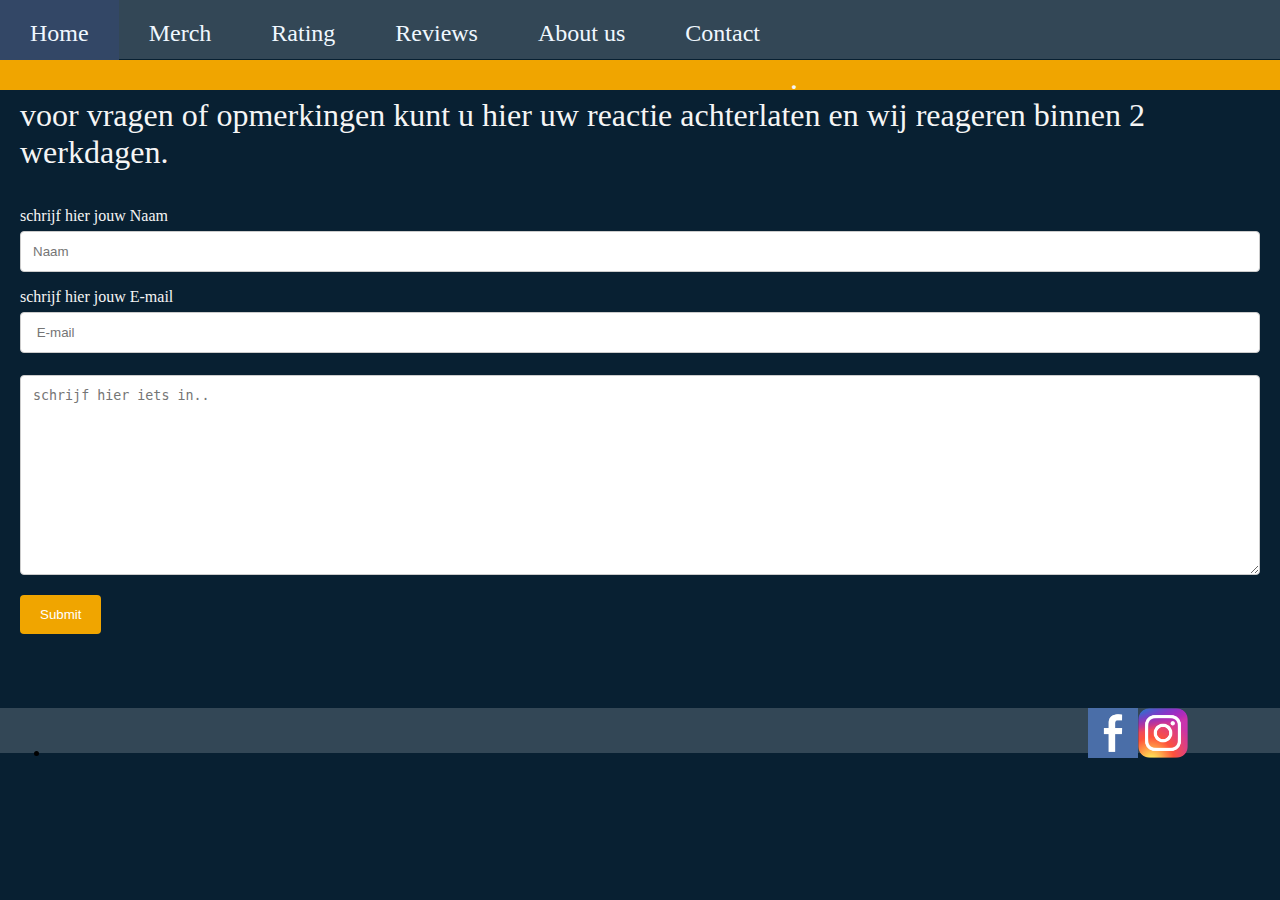
==== contact.html @ ae0aef1f "Update contact.html" ====
<!DOCTYPE html>
<html lang="en">

<head>
    <meta charset="UTF-8">
    <meta http-equiv="X-UA-Compatible" content="IE=edge">
    <meta name="viewport" content="width=device-width, initial-scale=1.0">
    <title>Contact</title>
</head>
<link rel="stylesheet" href="css/contact.css">

<body>
    <header>
        <ul>
            <li><a class="navsizemain" href="index.html">Home</a></li>
            <li><a class="navsizemain" href="merch.html">Merch</a></li>
            <li><a class="navsizemain" href="rating.html">Rating</a></li>
            <li><a class="navsizemain" href="review.html">Reviews</a></li>
            <li><a class="navsizemain" href="over ons.html">About us</a></li>
            <li><a class="navsizemain" href="contact.html">Contact</a></li>
        </ul>
        <article class="winkelwagen">

        </article>
        <article class="balk1">
            <p> .</p>
        </article>
    </header>


    <article class="rating">
        <br>
        <p>voor vragen of opmerkingen kunt u hier uw reactie achterlaten en wij reageren binnen 2 werkdagen.</p>
        <br>
        <br>
        <form action="contact.php"  method="post">
          <label for="name">schrijf hier jouw Naam</label>
          <input type="text" id="name" placeholder="Naam">
      
          <label for="mail">schrijf hier jouw E-mail</label>
          <input type="text" id="mail" name="E-mail" placeholder=" E-mail">
      
          <label for="onderwerp"></label>
          <textarea id="text" name="subject" placeholder="schrijf hier iets in.." style="height:200px"></textarea>
      
          <input type="submit" value="Submit">
        </form>
    </article>
    <br>
    <br>
    <br>
    <footer>
        <li><img src="images/Facebook logo.png" width="50px"  alt="facebook logo"  /></li>
        <li><img src="images/Instagram-logo.png" width="50px" alt="instagram logo"  /></li>
    </footer>
</body>

</html>
---- css/contact.css ----
* {
    margin: auto;
    padding: 0;
}

header {
    background-color: #334756;
    height: 4.6vw;
}
body {
    background-color: #082032;
}
.balk1 {
    background-color: #f0a500;
    position: relative;
    top: 60px;
    color: #f0a500;
    height: 30px;
}
li {
    float: left;
}
li a:hover:not(.active) {
    background-color: #334766;
  }
  .active {
    background-color:#334766 ;
  }

ul {
    list-style: none;
    position: relative;
    top: 20px;
    }
a {
    text-decoration: none;
    color: aliceblue;
    font-size: x-large;
    padding: 30px;
}
a:hover {
    background-color: #334766;
    padding-top: 30px;
	padding-bottom: 30px;
    padding-left: 30px;
    padding-right: 30px;
    width: 80px;
}
.winkelwagen {
    position: relative;
    left: 49vw;
    top: 30px;
}
.tekst1{
    color: whitesmoke;
}
label{
    color: whitesmoke;
}
input[type=text], select, textarea {
    width: 100%;
    padding: 12px;
    border: 1px solid #ccc;
    border-radius: 4px;
    box-sizing: border-box;
    margin-top: 6px;
    margin-bottom: 16px;
    resize: vertical;
  }
  
  input[type=submit] {
    background-color: #f0a500;
    color: white;
    padding: 12px 20px;
    border: none;
    border-radius: 4px;
    cursor: pointer;
  }
  
  input[type=submit]:hover {
    background-color: #92680f;
  }
  
  .rating {
    border-radius: 5px;
    padding: 20px;
  }
  p{
      color: whitesmoke;
      font-size:2rem;
  }
  footer img {
    position: relative;
    left: 85vw;
  }
  footer{
    background-color: #334756;
    height: 3.5vw;
  }
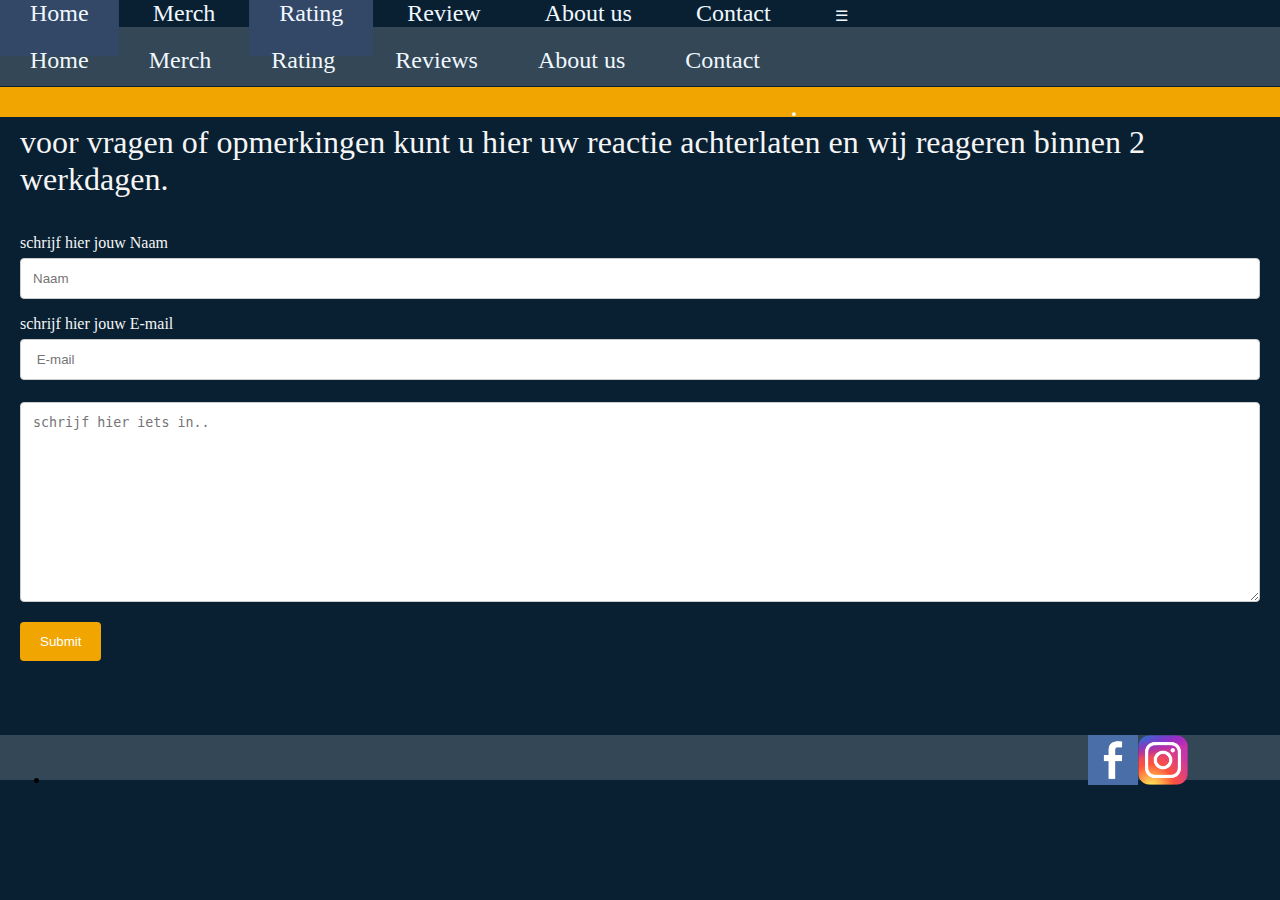
==== commit 9cc71e0a: "." ====
--- a/contact.html
+++ b/contact.html
@@ -8,6 +8,15 @@
     <title>Contact</title>
 </head>
 <link rel="stylesheet" href="css/contact.css">
+<div class="topnav" id="myTopnav">
+    <a href="index.html">Home</a>
+    <a href="merch.html">Merch</a>
+    <a href="rating.html" class="active">Rating</a>
+    <a href="review.html">Review</a>
+    <a href="over%20ons.html">About us</a>
+    <a href="contact.html">Contact</a>
+    <a href="javascript:void(0);" style="font-size:15px;" class="icon" onclick="dropDown()">&#9776;</a>
+</div>
 
 <body>
     <header>
@@ -17,7 +26,7 @@
             <li><a class="navsizemain" href="rating.html">Rating</a></li>
             <li><a class="navsizemain" href="review.html">Reviews</a></li>
             <li><a class="navsizemain" href="over ons.html">About us</a></li>
-            <li><a class="navsizemain" href="contact.html">Contact</a></li>
+            <li><a class="navsizemain" href="contact.php">Contact</a></li>
         </ul>
         <article class="winkelwagen">
 
@@ -53,6 +62,16 @@
         <li><img src="images/Facebook logo.png" width="50px"  alt="facebook logo"  /></li>
         <li><img src="images/Instagram-logo.png" width="50px" alt="instagram logo"  /></li>
     </footer>
+
 </body>
-
+<script>
+    function dropDown() {
+        var x = document.getElementById("myTopnav");
+        if (x.className === "topnav") {
+            x.className += " responsive";
+        } else {
+            x.className = "topnav";
+        }
+    }
+</script>
 </html>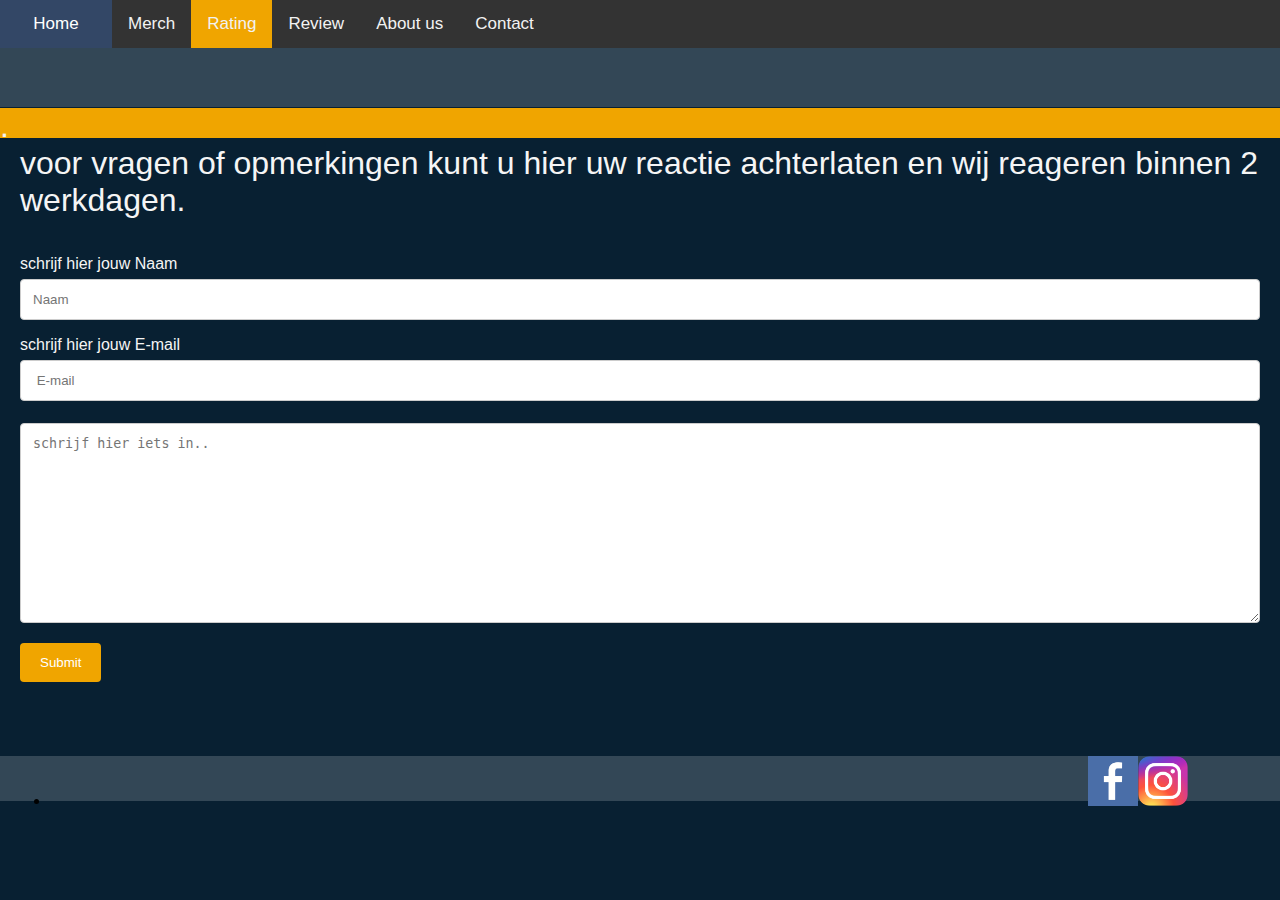
==== commit bcbf78fa: "." ====
--- a/contact.html
+++ b/contact.html
@@ -20,17 +20,6 @@
 
 <body>
     <header>
-        <ul>
-            <li><a class="navsizemain" href="index.html">Home</a></li>
-            <li><a class="navsizemain" href="merch.html">Merch</a></li>
-            <li><a class="navsizemain" href="rating.html">Rating</a></li>
-            <li><a class="navsizemain" href="review.html">Reviews</a></li>
-            <li><a class="navsizemain" href="over ons.html">About us</a></li>
-            <li><a class="navsizemain" href="contact.php">Contact</a></li>
-        </ul>
-        <article class="winkelwagen">
-
-        </article>
         <article class="balk1">
             <p> .</p>
         </article>
--- a/css/contact.css
+++ b/css/contact.css
@@ -93,7 +93,111 @@
     position: relative;
     left: 85vw;
   }
+  
   footer{
     background-color: #334756;
     height: 3.5vw;
-  }+  }
+   /* navbar responsive */
+
+ body {margin:0;font-family:Arial}
+
+ .topnav {
+     overflow: hidden;
+     background-color: #333;
+ }
+
+ .topnav a {
+     float: left;
+     display: block;
+     color: #f2f2f2;
+     text-align: center;
+     padding: 14px 16px;
+     text-decoration: none;
+     font-size: 17px;
+ }
+
+ .active {
+     background-color: #f0a500;
+     color: white;
+ }
+
+ .topnav .icon {
+     display: none;
+ }
+
+ .dropdown {
+     float: left;
+     overflow: hidden;
+ }
+
+ .dropdown .dropbtn {
+     font-size: 17px;
+     border: none;
+     outline: none;
+     color: white;
+     padding: 14px 16px;
+     background-color: inherit;
+     font-family: inherit;
+     margin: 0;
+ }
+
+ .dropdown-content {
+     display: none;
+     position: absolute;
+     background-color: #f9f9f9;
+     min-width: 160px;
+     box-shadow: 0px 8px 16px 0px rgba(0,0,0,0.2);
+     z-index: 1;
+ }
+
+ .dropdown-content a {
+     float: none;
+     color: black;
+     padding: 12px 16px;
+     text-decoration: none;
+     display: block;
+     text-align: left;
+ }
+ .topnav a:hover, .dropdown:hover .dropbtn {
+     background-color: #334766;
+     color: white;
+ }
+ .dropdown-content a:hover {
+     background-color: #334766;
+     color: black;
+ }
+ .dropdown:hover .dropdown-content {
+     display: block;
+ }
+
+ @media screen and (max-width: 620px) {
+     .topnav a:not(:first-child), .dropdown .dropbtn {
+         display: none;
+     }
+     .topnav a.icon {
+         float: right;
+         display: block;
+     }
+ }
+
+ @media screen and (max-width: 620px) {
+     .topnav.responsive {position: relative;}
+     .topnav.responsive .icon {
+         position: absolute;
+         right: 0;
+         top: 0;
+     }
+     .topnav.responsive a {
+         float: none;
+         display: block;
+         text-align: left;
+     }
+     .topnav.responsive .dropdown {float: none;}
+     .topnav.responsive .dropdown-content {position: relative;}
+     .topnav.responsive .dropdown .dropbtn {
+         display: block;
+         width: 100%;
+         text-align: left;
+     }
+ }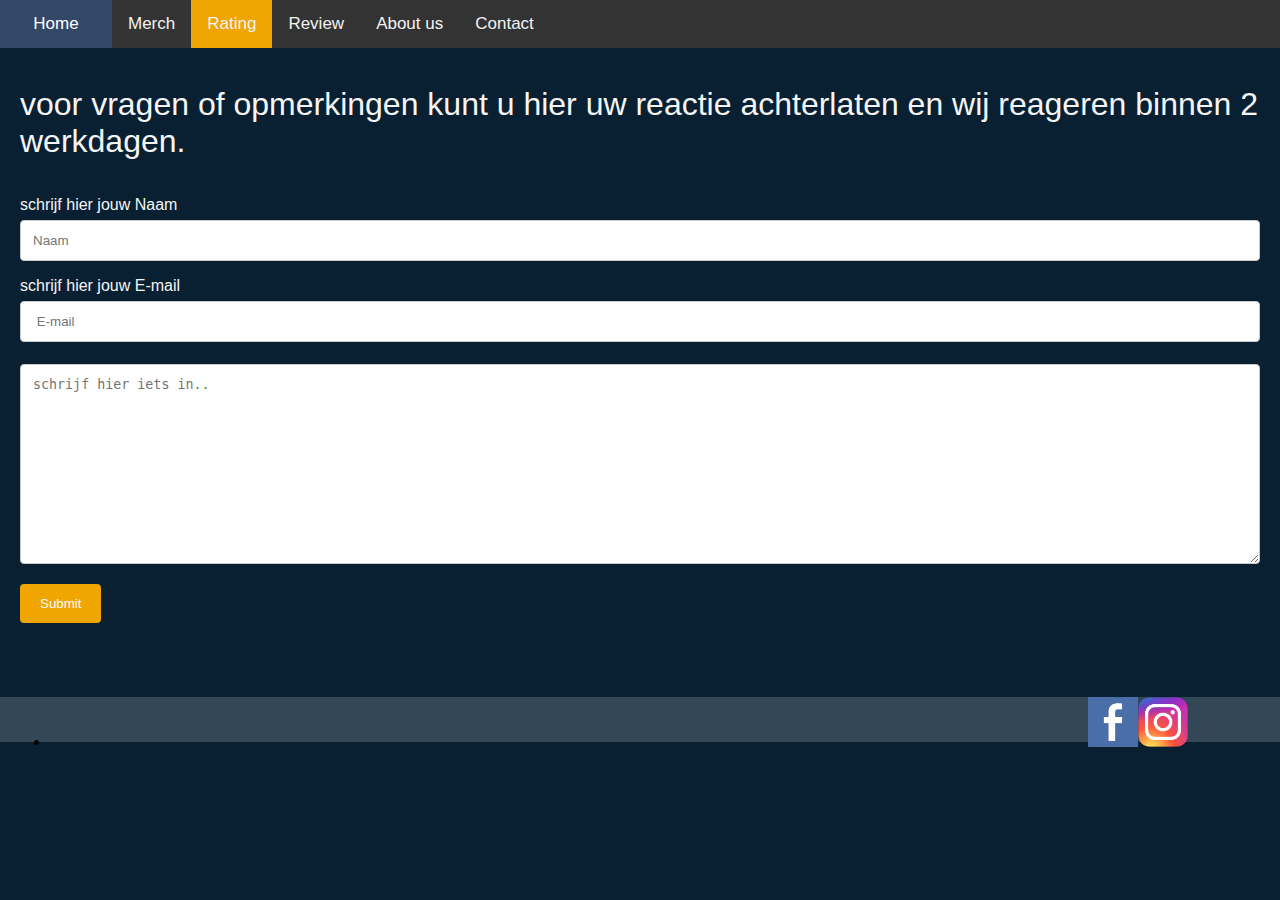
==== commit a60ad8b8: "." ====
--- a/contact.html
+++ b/contact.html
@@ -19,11 +19,7 @@
 </div>
 
 <body>
-    <header>
-        <article class="balk1">
-            <p> .</p>
-        </article>
-    </header>
+
 
 
     <article class="rating">
--- a/css/contact.css
+++ b/css/contact.css
@@ -3,20 +3,10 @@
     padding: 0;
 }
 
-header {
-    background-color: #334756;
-    height: 4.6vw;
-}
 body {
     background-color: #082032;
 }
-.balk1 {
-    background-color: #f0a500;
-    position: relative;
-    top: 60px;
-    color: #f0a500;
-    height: 30px;
-}
+
 li {
     float: left;
 }
@@ -46,13 +36,8 @@
     padding-right: 30px;
     width: 80px;
 }
-.winkelwagen {
-    position: relative;
-    left: 49vw;
-    top: 30px;
-}
 .tekst1{
-    color: whitesmoke;
+color: whitesmoke;
 }
 label{
     color: whitesmoke;
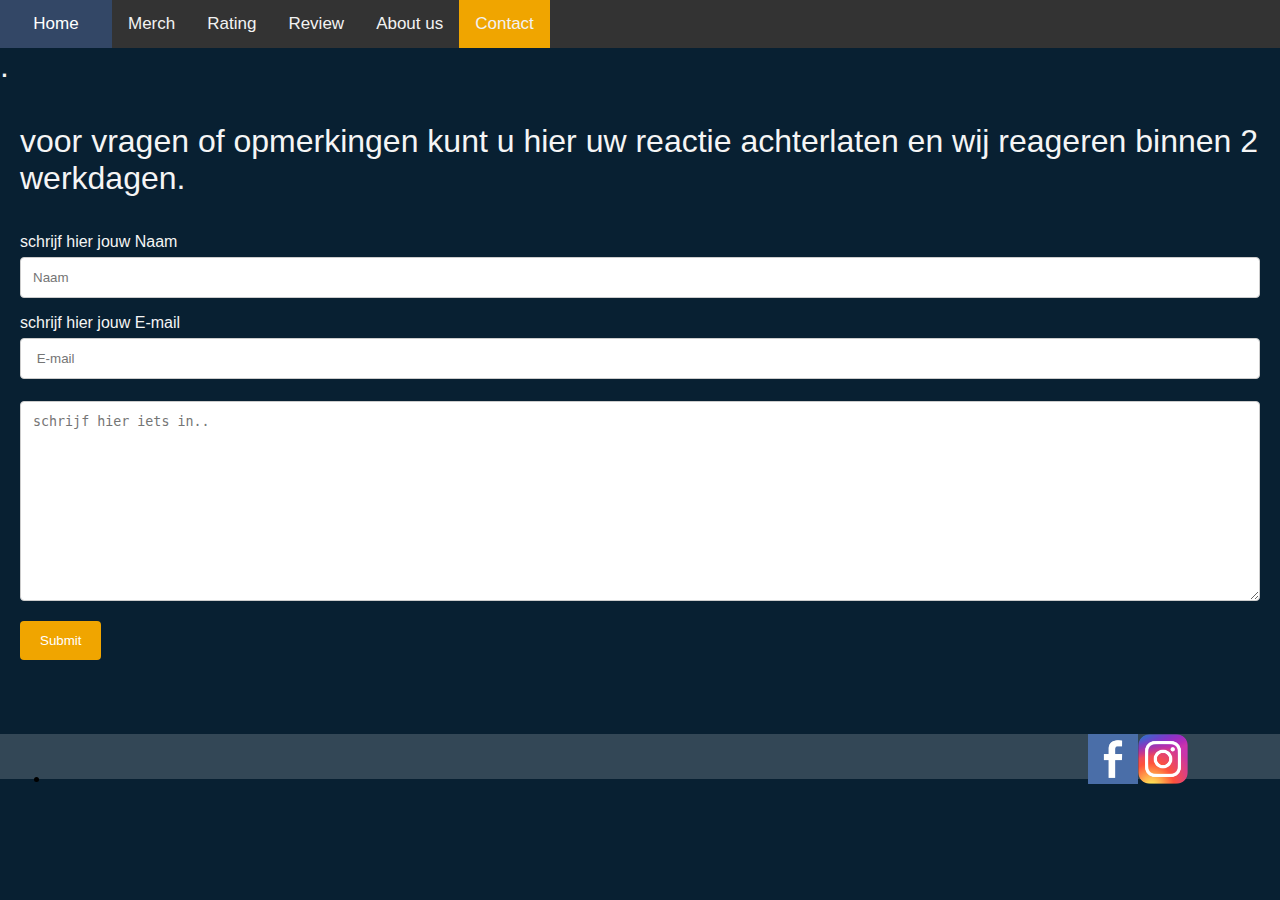
==== commit 2d3ffe56: "/" ====
--- a/contact.html
+++ b/contact.html
@@ -11,15 +11,19 @@
 <div class="topnav" id="myTopnav">
     <a href="index.html">Home</a>
     <a href="merch.html">Merch</a>
-    <a href="rating.html" class="active">Rating</a>
+    <a href="rating.html">Rating</a>
     <a href="review.html">Review</a>
     <a href="over%20ons.html">About us</a>
-    <a href="contact.html">Contact</a>
+    <a href="contact.html"class="active">Contact</a>
     <a href="javascript:void(0);" style="font-size:15px;" class="icon" onclick="dropDown()">&#9776;</a>
 </div>
 
 <body>
-
+    <header>
+        <article class="balk1">
+            <p> .</p>
+        </article>
+    </header>
 
 
     <article class="rating">
--- a/css/contact.css
+++ b/css/contact.css
@@ -2,6 +2,7 @@
     margin: auto;
     padding: 0;
 }
+
 
 body {
     background-color: #082032;
@@ -36,8 +37,13 @@
     padding-right: 30px;
     width: 80px;
 }
+.winkelwagen {
+    position: relative;
+    left: 49vw;
+    top: 30px;
+}
 .tekst1{
-color: whitesmoke;
+    color: whitesmoke;
 }
 label{
     color: whitesmoke;
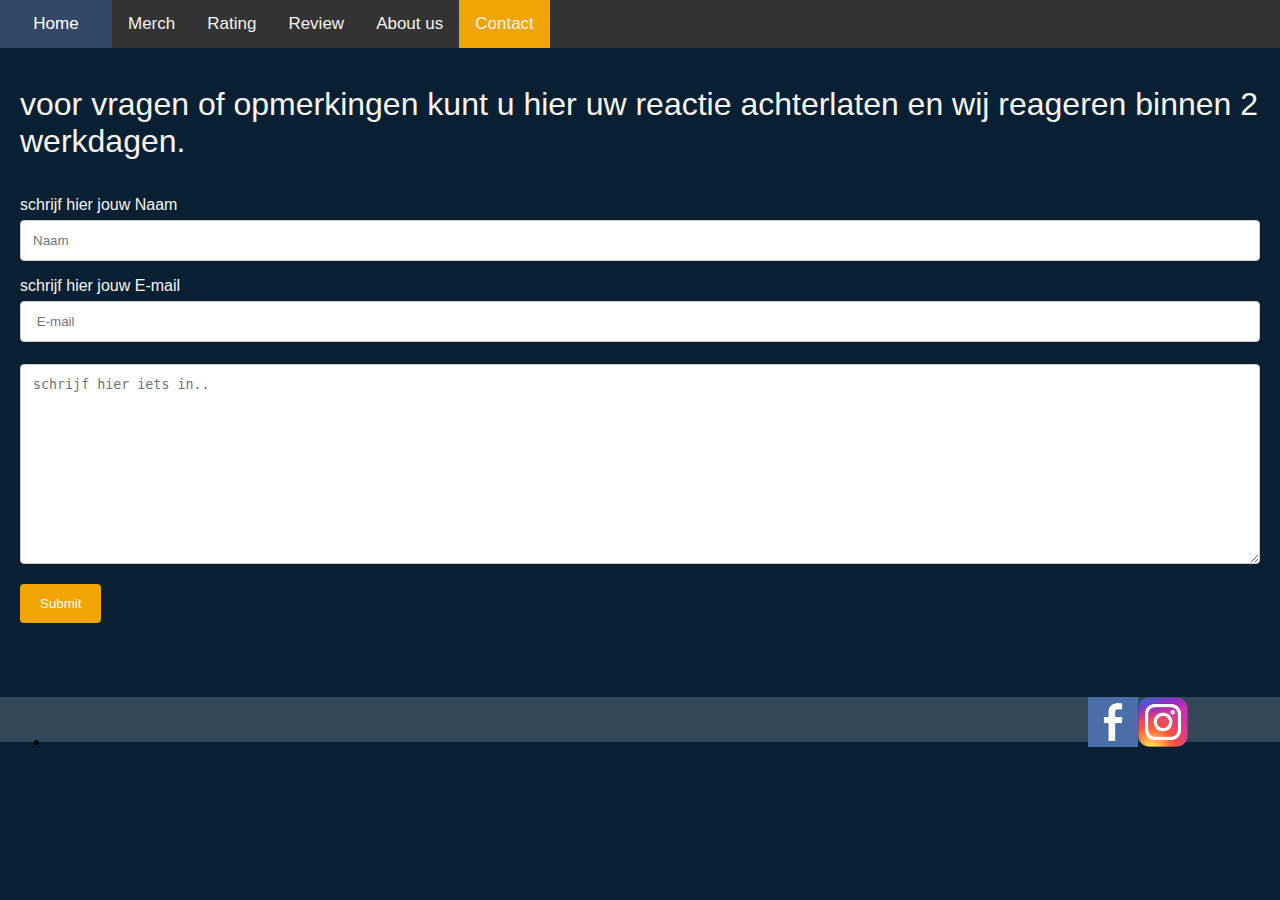
==== commit d30f8cbd: "Merge branch 'mitchanok' of https://github.com/Slayerzzz/ALA-P2 into mitchanok" ====
--- a/contact.html
+++ b/contact.html
@@ -19,11 +19,7 @@
 </div>
 
 <body>
-    <header>
-        <article class="balk1">
-            <p> .</p>
-        </article>
-    </header>
+
 
 
     <article class="rating">
--- a/css/contact.css
+++ b/css/contact.css
@@ -2,7 +2,6 @@
     margin: auto;
     padding: 0;
 }
-
 
 body {
     background-color: #082032;
@@ -37,13 +36,8 @@
     padding-right: 30px;
     width: 80px;
 }
-.winkelwagen {
-    position: relative;
-    left: 49vw;
-    top: 30px;
-}
 .tekst1{
-    color: whitesmoke;
+color: whitesmoke;
 }
 label{
     color: whitesmoke;
